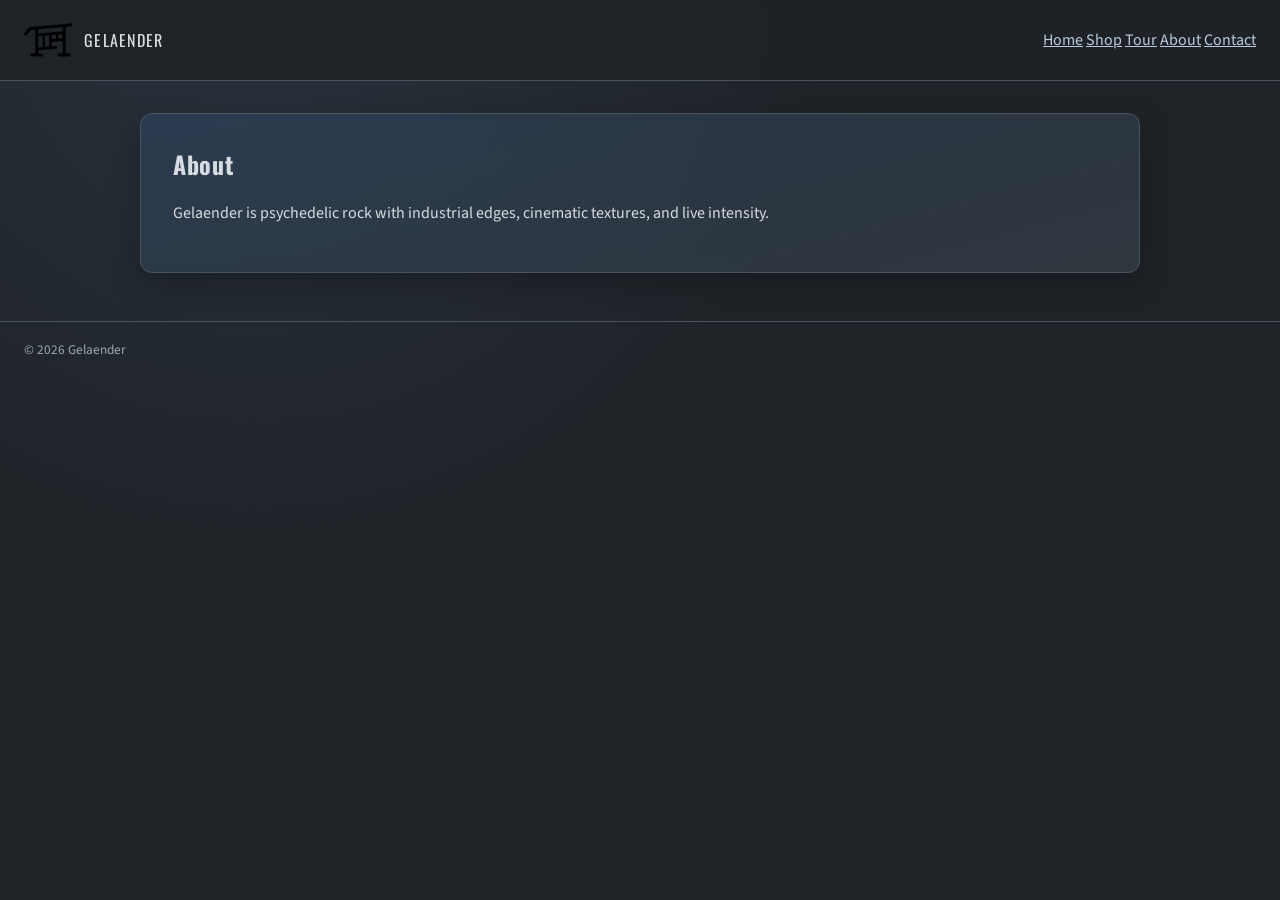
==== frontend/about.html @ 28b2a407 "v0.1 - frontend: logo, foto, header - backend: docker, alembic" ====
<!doctype html>
<html lang="en">
  <head>
    <meta charset="UTF-8" />
    <meta name="viewport" content="width=device-width, initial-scale=1.0" />
    <meta name="description" content="About Gelaender." />
    <title>Gelaender | About</title>
    <link rel="icon" href="assets/logo1.svg" type="image/svg+xml" />
    <link rel="stylesheet" href="css/variables.css" />
    <link rel="stylesheet" href="css/style.css" />
    <link rel="stylesheet" href="css/responsive.css" />
  </head>
  <body>
    <header class="site-header">
      <a class="brand" href="index.html"
        ><img
          src="assets/logo1.svg"
          alt="Gelaender logo"
          width="48"
          height="48"
        /><span>Gelaender</span></a
      >
      <nav aria-label="Primary navigation">
        <a href="index.html">Home</a>
        <a href="shop.html">Shop</a>
        <a href="tour.html">Tour</a>
        <a href="about.html" aria-current="page">About</a>
        <a href="contact.html">Contact</a>
      </nav>
    </header>
    <main>
      <section class="hero reveal compact">
        <h1>About</h1>
        <p>
          Gelaender is psychedelic rock with industrial edges, cinematic
          textures, and live intensity.
        </p>
      </section>
    </main>
    <footer class="site-footer"><small>&copy; 2026 Gelaender</small></footer>
    <script src="js/main.js" defer></script>
  </body>
</html>
---- frontend/css/variables.css ----
:root {
  --color-bg: #1f2328;
  --color-bg-soft: #2c3239;
  --color-surface: #313941;
  --color-text: #d7dce0;
  --color-muted: #9ca8b2;
  --color-accent: #355d8c;
  --color-accent-warm: #b3894f;
  --color-border: #4a545e;
  --shadow-soft: 0 10px 30px rgba(0, 0, 0, 0.25);

  --font-display: "Oswald", "Arial Narrow", sans-serif;
  --font-body: "Source Sans 3", "Segoe UI", sans-serif;

  --space-1: 0.25rem;
  --space-2: 0.5rem;
  --space-3: 0.75rem;
  --space-4: 1rem;
  --space-5: 1.5rem;
  --space-6: 2rem;
  --space-7: 3rem;

  --radius-sm: 6px;
  --radius-md: 12px;

  --motion-fast: 160ms;
  --motion-med: 280ms;
}
---- frontend/css/style.css ----
@import url("https://fonts.googleapis.com/css2?family=Oswald:wght@400;500;700&family=Source+Sans+3:wght@400;600&display=swap");

* {
  box-sizing: border-box;
}

html {
  scroll-behavior: smooth;
}

body {
  margin: 0;
  font-family: var(--font-body);
  background: radial-gradient(circle at 20% 0%, #28313b 0%, var(--color-bg) 42%), url("../assets/bg-pattern.svg");
  color: var(--color-text);
  min-height: 100vh;
}

a {
  color: #b9cce0;
}

.site-header {
  position: sticky;
  top: 0;
  z-index: 20;
  display: flex;
  justify-content: space-between;
  align-items: center;
  gap: var(--space-4);
  padding: var(--space-4) var(--space-5);
  background: rgba(31, 35, 40, 0.92);
  border-bottom: 1px solid var(--color-border);
  backdrop-filter: blur(8px);
}

.brand {
  display: inline-flex;
  align-items: center;
  gap: var(--space-3);
  color: var(--color-text);
  text-decoration: none;
  font-family: var(--font-display);
  letter-spacing: 0.08em;
  text-transform: uppercase;
}

.menu-toggle {
  display: none;
  border: 1px solid var(--color-border);
  border-radius: var(--radius-sm);
  background: transparent;
  color: var(--color-text);
  padding: 0.5rem 0.75rem;
  font: inherit;
}

.site-nav {
  display: flex;
  gap: var(--space-4);
  flex-wrap: wrap;
}

.site-nav a {
  text-decoration: none;
  color: var(--color-muted);
  font-weight: 600;
}

.site-nav a[aria-current="page"],
.site-nav a:hover {
  color: var(--color-text);
}

main {
  width: min(1000px, 92vw);
  margin: 0 auto;
  padding: var(--space-6) 0 var(--space-7);
}

.hero {
  background: linear-gradient(165deg, rgba(53, 93, 140, 0.3), rgba(49, 57, 65, 0.9));
  border: 1px solid var(--color-border);
  border-radius: var(--radius-md);
  box-shadow: var(--shadow-soft);
  padding: var(--space-7) var(--space-6);
}

.hero.compact {
  padding: var(--space-6);
}

.hero-home {
  position: relative;
  overflow: hidden;
  min-height: 30rem;
  display: flex;
  align-items: flex-end;
}

.hero-home::before {
  content: "";
  position: absolute;
  inset: 0;
  background:
    linear-gradient(180deg, rgba(18, 21, 25, 0.46) 0%, rgba(18, 21, 25, 0.74) 100%),
    url("../assets/images/hero1.jpg") center 28% / cover no-repeat;
}

.hero-home::after {
  content: "";
  position: absolute;
  inset: 0;
  background: url("../assets/font1.svg") center / min(80vw, 52rem) auto no-repeat;
  filter: invert(1);
  opacity: 0.10;
  pointer-events: none;
}

.hero-content {
  position: relative;
  z-index: 1;
  max-width: 44rem;
}

.kicker {
  color: var(--color-accent-warm);
  letter-spacing: 0.16em;
  text-transform: uppercase;
  font-size: 0.8rem;
}

h1,
h2 {
  font-family: var(--font-display);
  letter-spacing: 0.03em;
  margin-top: 0;
}

.panel {
  margin-top: var(--space-6);
  padding: var(--space-6);
  border: 1px solid var(--color-border);
  border-radius: var(--radius-md);
  background: rgba(49, 57, 65, 0.75);
}

.cta-row {
  margin-top: var(--space-5);
  display: flex;
  gap: var(--space-3);
}

.btn {
  display: inline-block;
  padding: var(--space-3) var(--space-4);
  border: 1px solid var(--color-border);
  border-radius: var(--radius-sm);
  text-decoration: none;
  color: var(--color-text);
}

.btn-primary {
  background: var(--color-accent);
  border-color: #4a79ad;
}

.grid {
  margin-top: var(--space-5);
  display: grid;
  grid-template-columns: repeat(auto-fit, minmax(220px, 1fr));
  gap: var(--space-4);
}

.card {
  background: rgba(49, 57, 65, 0.8);
  border: 1px solid var(--color-border);
  border-radius: var(--radius-md);
  padding: var(--space-4);
}

.social-list,
.tour-list {
  list-style: none;
  margin: 0;
  padding: 0;
  display: grid;
  gap: var(--space-3);
}

.social-inline {
  margin-top: var(--space-5);
  display: flex;
  flex-wrap: wrap;
  gap: var(--space-3);
}

.social-inline a {
  display: inline-flex;
  align-items: center;
  padding: 0.45rem 0.7rem;
  border: 1px solid var(--color-border);
  border-radius: 999px;
  background: rgba(21, 24, 29, 0.55);
  text-decoration: none;
}

.video-grid {
  display: grid;
  grid-template-columns: repeat(auto-fit, minmax(250px, 1fr));
  gap: var(--space-4);
}

.video-card {
  border: 1px solid var(--color-border);
  border-radius: var(--radius-md);
  padding: var(--space-4);
  background: rgba(44, 50, 57, 0.8);
}

.video-card h3 {
  margin-top: 0;
}

.video-frame {
  aspect-ratio: 16 / 9;
  border-radius: var(--radius-sm);
  overflow: hidden;
  background: #16191d;
}

.video-frame iframe {
  width: 100%;
  height: 100%;
  border: 0;
}

.site-footer {
  border-top: 1px solid var(--color-border);
  padding: var(--space-4) var(--space-5);
  color: var(--color-muted);
}

.reveal {
  opacity: 0;
  transform: translateY(12px);
  transition: opacity var(--motion-med) ease, transform var(--motion-med) ease;
}

.reveal.is-visible {
  opacity: 1;
  transform: translateY(0);
}
---- frontend/css/responsive.css ----
@media (max-width: 720px) {
  .site-header {
    position: sticky;
    padding: var(--space-3) var(--space-4);
    flex-wrap: wrap;
  }

  .menu-toggle {
    display: inline-flex;
    margin-left: auto;
  }

  .site-nav {
    width: 100%;
    display: none;
    flex-direction: column;
    gap: var(--space-2);
    padding-top: var(--space-3);
    border-top: 1px solid var(--color-border);
  }

  .site-nav.is-open {
    display: flex;
  }

  .site-nav a {
    padding: var(--space-2) 0;
  }

  .hero {
    padding: var(--space-5);
  }

  .hero-home {
    min-height: 25rem;
  }

  .hero-home::after {
    background-size: min(90vw, 52rem) auto;
  }

  .cta-row {
    flex-direction: column;
    align-items: flex-start;
  }

  .social-inline {
    gap: var(--space-2);
  }

  main {
    width: min(1100px, 94vw);
  }
}
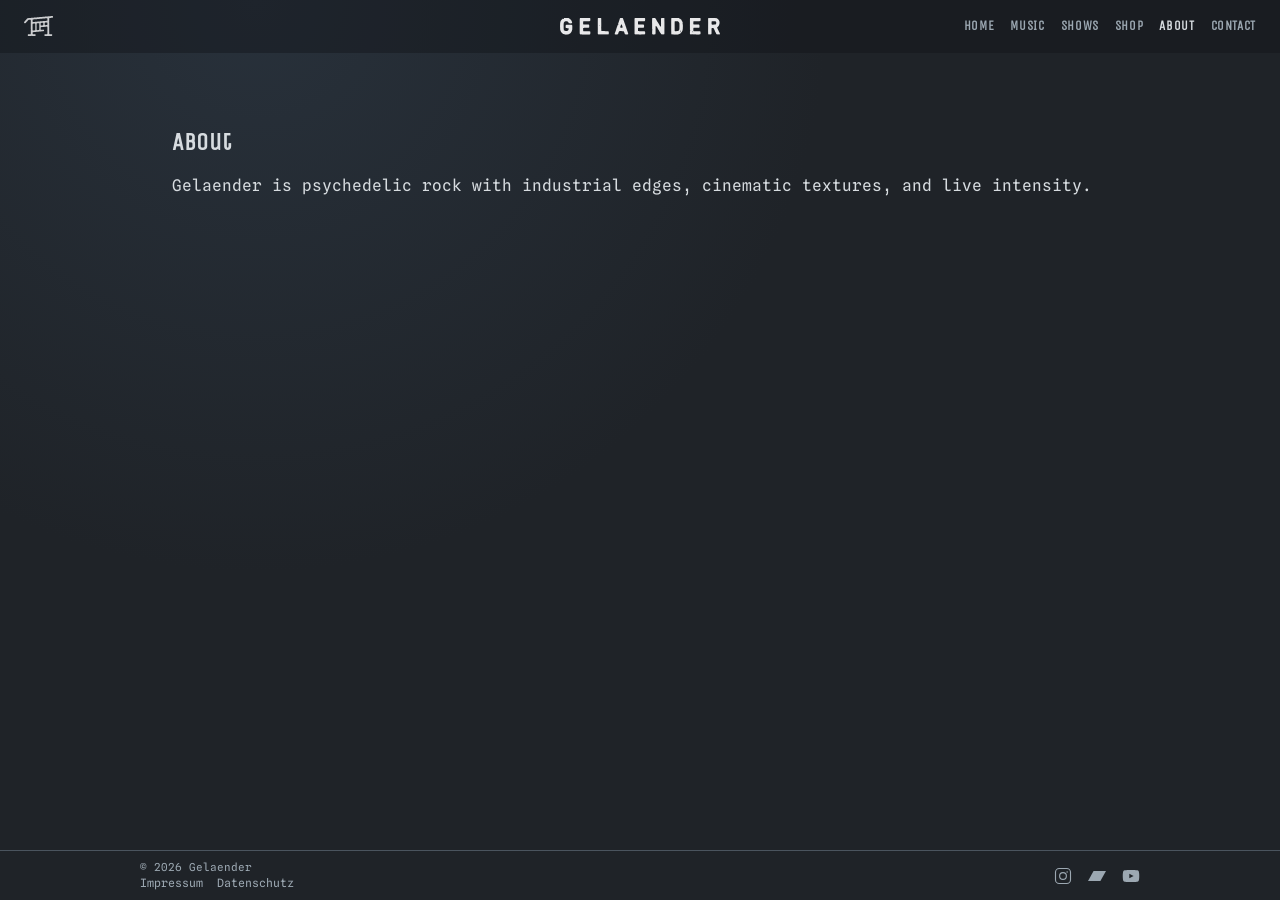
==== commit 428a9d58: "v0.2 -no shop version" ====
--- a/frontend/about.html
+++ b/frontend/about.html
@@ -14,16 +14,29 @@
     <header class="site-header">
       <a class="brand" href="index.html"
         ><img
-          src="assets/logo1.svg"
+          src="assets/logo1white.svg"
           alt="Gelaender logo"
           width="48"
           height="48"
         /><span>Gelaender</span></a
       >
-      <nav aria-label="Primary navigation">
+      <a class="header-wordmark" href="index.html" aria-label="Gelaender home">
+        <img src="assets/font1white.svg" alt="" width="320" height="34" />
+      </a>
+      <button
+        class="menu-toggle"
+        type="button"
+        aria-label="Toggle navigation menu"
+        aria-expanded="false"
+        aria-controls="primary-nav"
+      >
+        Menu
+      </button>
+      <nav id="primary-nav" class="site-nav" aria-label="Primary navigation">
         <a href="index.html">Home</a>
+        <a href="music.html">Music</a>
+        <a href="tour.html">Shows</a>
         <a href="shop.html">Shop</a>
-        <a href="tour.html">Tour</a>
         <a href="about.html" aria-current="page">About</a>
         <a href="contact.html">Contact</a>
       </nav>
@@ -37,7 +50,79 @@
         </p>
       </section>
     </main>
-    <footer class="site-footer"><small>&copy; 2026 Gelaender</small></footer>
+    <footer class="site-footer">
+      <div class="site-footer-inner">
+        <div class="site-footer-meta">
+          <small>&copy; 2026 Gelaender</small>
+          <nav class="legal-links" aria-label="Legal links">
+            <a href="impressum.html">Impressum</a>
+            <a href="datenschutz.html">Datenschutz</a>
+          </nav>
+        </div>
+        <nav class="social-icons" aria-label="Footer social links">
+          <a
+            href="https://www.instagram.com/gelaenderband/"
+            target="_blank"
+            rel="noopener noreferrer"
+            class="hero-social-icon"
+            aria-label="Instagram"
+            ><svg
+              xmlns="http://www.w3.org/2000/svg"
+              viewBox="0 0 24 24"
+              fill="none"
+              stroke="currentColor"
+              stroke-width="1.5"
+              stroke-linecap="round"
+              stroke-linejoin="round"
+              aria-hidden="true"
+            >
+              <rect x="2" y="2" width="20" height="20" rx="5" />
+              <circle cx="12" cy="12" r="4.5" />
+              <circle
+                cx="17.5"
+                cy="6.5"
+                r="1"
+                fill="currentColor"
+                stroke="none"
+              /></svg
+          ></a>
+          <a
+            href="https://gelaender.bandcamp.com/track/autofahrn-demo"
+            target="_blank"
+            rel="noopener noreferrer"
+            class="hero-social-icon"
+            aria-label="Bandcamp"
+            ><svg
+              xmlns="http://www.w3.org/2000/svg"
+              viewBox="0 0 24 24"
+              fill="currentColor"
+              aria-hidden="true"
+            >
+              <path d="M0 18.75l7.437-13.5H24l-7.438 13.5z" /></svg
+          ></a>
+          <a
+            href="https://www.youtube.com/channel/UCO7sa2VG6yOzbPGzlruR59A"
+            target="_blank"
+            rel="noopener noreferrer"
+            class="hero-social-icon"
+            aria-label="YouTube"
+            ><svg
+              xmlns="http://www.w3.org/2000/svg"
+              viewBox="0 0 24 24"
+              fill="currentColor"
+              aria-hidden="true"
+            >
+              <path
+                d="M22.54 6.42a2.78 2.78 0 0 0-1.95-1.95C18.88 4 12 4 12 4s-6.88 0-8.59.47a2.78 2.78 0 0 0-1.95 1.95A29 29 0 0 0 1 12a29 29 0 0 0 .46 5.58 2.78 2.78 0 0 0 1.95 1.95C5.12 20 12 20 12 20s6.88 0 8.59-.47a2.78 2.78 0 0 0 1.95-1.95A29 29 0 0 0 23 12a29 29 0 0 0-.46-5.58z"
+              />
+              <polygon
+                style="fill: #1f2328"
+                points="9.75 15.02 15.5 12 9.75 8.98 9.75 15.02"
+              /></svg
+          ></a>
+        </nav>
+      </div>
+    </footer>
     <script src="js/main.js" defer></script>
   </body>
 </html>
--- a/frontend/css/variables.css
+++ b/frontend/css/variables.css
@@ -9,8 +9,10 @@
   --color-border: #4a545e;
   --shadow-soft: 0 10px 30px rgba(0, 0, 0, 0.25);
 
-  --font-display: "Oswald", "Arial Narrow", sans-serif;
-  --font-body: "Source Sans 3", "Segoe UI", sans-serif;
+  --font-display: "Unica One", "Arial Narrow", sans-serif;
+  --font-body: "Spline Sans Mono", "Source Sans 3", "Segoe UI", sans-serif;
+  --font-mono: "Space Mono", "Courier New", monospace;
+  --font-typewriter: "Special Elite", "Courier New", monospace;
 
   --space-1: 0.25rem;
   --space-2: 0.5rem;
@@ -25,4 +27,5 @@
 
   --motion-fast: 160ms;
   --motion-med: 280ms;
+  --header-h: 4rem;
 }
--- a/frontend/css/style.css
+++ b/frontend/css/style.css
@@ -1,4 +1,4 @@
-@import url("https://fonts.googleapis.com/css2?family=Oswald:wght@400;500;700&family=Source+Sans+3:wght@400;600&display=swap");
+@import url("https://fonts.googleapis.com/css2?family=Special+Elite&family=Spline+Sans+Mono:wght@400;600&family=Unica+One&family=Space+Mono:wght@400;700&family=Source+Sans+3:wght@400;600&display=swap");
 
 * {
   box-sizing: border-box;
@@ -10,10 +10,14 @@
 
 body {
   margin: 0;
+  padding-top: 0;
+  display: flex;
+  flex-direction: column;
   font-family: var(--font-body);
   background: radial-gradient(circle at 20% 0%, #28313b 0%, var(--color-bg) 42%), url("../assets/bg-pattern.svg");
   color: var(--color-text);
   min-height: 100vh;
+  min-height: 100dvh;
 }
 
 a {
@@ -21,16 +25,28 @@
 }
 
 .site-header {
-  position: sticky;
+  position: fixed;
   top: 0;
+  left: 0;
+  right: 0;
   z-index: 20;
   display: flex;
   justify-content: space-between;
   align-items: center;
   gap: var(--space-4);
   padding: var(--space-4) var(--space-5);
-  background: rgba(31, 35, 40, 0.92);
-  border-bottom: 1px solid var(--color-border);
+  background: rgba(18, 21, 25, 0.42);
+  border-bottom: 1px solid transparent;
+  transition: background 0.3s ease, border-color 0.3s ease;
+}
+
+body[data-page="home"] .site-header {
+  position: fixed;
+}
+
+.site-header.scrolled {
+  background: rgba(18, 21, 25, 0.88);
+  border-bottom-color: var(--color-border);
   backdrop-filter: blur(8px);
 }
 
@@ -43,6 +59,33 @@
   font-family: var(--font-display);
   letter-spacing: 0.08em;
   text-transform: uppercase;
+}
+
+.brand img {
+  width: 29px;
+  height: auto;
+  opacity: 0.78;
+}
+
+.brand span {
+  display: none;
+}
+
+.header-wordmark {
+  position: absolute;
+  left: 50%;
+  top: 50%;
+  transform: translate(-50%, -50%);
+  display: inline-flex;
+  align-items: center;
+  justify-content: center;
+  opacity: 0.9;
+}
+
+.header-wordmark img {
+  width: min(18vw, 10rem);
+  height: auto;
+  display: block;
 }
 
 .menu-toggle {
@@ -52,38 +95,55 @@
   background: transparent;
   color: var(--color-text);
   padding: 0.5rem 0.75rem;
-  font: inherit;
+  font-family: var(--font-display);
+  letter-spacing: 0.06em;
+  text-transform: uppercase;
+  font-size: 0.9rem;
 }
 
 .site-nav {
   display: flex;
-  gap: var(--space-4);
+  gap: clamp(0.7rem, 1.4vw, var(--space-4));
   flex-wrap: wrap;
 }
 
 .site-nav a {
   text-decoration: none;
   color: var(--color-muted);
+  font-family: var(--font-display);
+  letter-spacing: 0.05em;
+  text-transform: uppercase;
   font-weight: 600;
+  font-size: clamp(0.72rem, 0.62rem + 0.22vw, 0.86rem);
 }
 
 .site-nav a[aria-current="page"],
 .site-nav a:hover {
   color: var(--color-text);
+}
+
+.site-nav a:focus-visible,
+.hero-social-icon:focus-visible,
+.date-ticket:focus-visible,
+.menu-toggle:focus-visible {
+  outline: 2px solid rgba(185, 204, 224, 0.8);
+  outline-offset: 3px;
+  border-radius: 2px;
 }
 
 main {
   width: min(1000px, 92vw);
   margin: 0 auto;
-  padding: var(--space-6) 0 var(--space-7);
+  padding: calc(var(--header-h) + var(--space-6)) 0 var(--space-7);
+  flex: 1 0 auto;
 }
 
 .hero {
-  background: linear-gradient(165deg, rgba(53, 93, 140, 0.3), rgba(49, 57, 65, 0.9));
-  border: 1px solid var(--color-border);
-  border-radius: var(--radius-md);
-  box-shadow: var(--shadow-soft);
-  padding: var(--space-7) var(--space-6);
+  background: transparent;
+  border: 0;
+  border-radius: 0;
+  box-shadow: none;
+  padding: var(--space-6) 0;
 }
 
 .hero.compact {
@@ -93,9 +153,17 @@
 .hero-home {
   position: relative;
   overflow: hidden;
-  min-height: 30rem;
-  display: flex;
-  align-items: flex-end;
+  min-height: 100vh;
+  min-height: 100dvh;
+  display: flex;
+  flex-direction: column;
+  justify-content: space-between;
+  align-items: center;
+  border: none;
+  border-radius: 0;
+  box-shadow: none;
+  padding: 0;
+  background: none;
 }
 
 .hero-home::before {
@@ -103,18 +171,14 @@
   position: absolute;
   inset: 0;
   background:
-    linear-gradient(180deg, rgba(18, 21, 25, 0.46) 0%, rgba(18, 21, 25, 0.74) 100%),
+    linear-gradient(180deg,
+      rgba(18, 21, 25, 0.62) 0%,
+      rgba(18, 21, 25, 0.44) 18%,
+      rgba(18, 21, 25, 0.28) 42%,
+      rgba(18, 21, 25, 0.44) 68%,
+      rgba(18, 21, 25, 0.86) 100%
+    ),
     url("../assets/images/hero1.jpg") center 28% / cover no-repeat;
-}
-
-.hero-home::after {
-  content: "";
-  position: absolute;
-  inset: 0;
-  background: url("../assets/font1.svg") center / min(80vw, 52rem) auto no-repeat;
-  filter: invert(1);
-  opacity: 0.10;
-  pointer-events: none;
 }
 
 .hero-content {
@@ -123,17 +187,97 @@
   max-width: 44rem;
 }
 
+
+.hero-stripe-content {
+  position: relative;
+  z-index: 1;
+  text-align: center;
+  padding-top: calc(var(--header-h) + 0.5rem);
+}
+
+.music-page main,
+body[data-page="dates"] main {
+  width: 100%;
+  margin: 0;
+  padding: 0;
+}
+
+body[data-page="home"] main {
+  padding-top: var(--space-6);
+}
+
+.page-hero-content {
+  justify-content: flex-start;
+}
+
+.page-overlay-content {
+  position: relative;
+  z-index: 1;
+  width: min(820px, 92vw);
+  margin-top: clamp(14vh, 20vh, 24vh);
+}
+
+.music-page .page-overlay-content {
+  width: min(700px, 90vw);
+  margin-top: clamp(10vh, 14vh, 17vh);
+}
+
+body[data-page="dates"] .page-overlay-content {
+  width: min(860px, 92vw);
+  margin-top: clamp(12vh, 16vh, 20vh);
+}
+
+.hero-bottom {
+  position: relative;
+  z-index: 1;
+  display: flex;
+  flex-direction: column;
+  align-items: center;
+  gap: var(--space-3);
+  padding-bottom: var(--space-6);
+}
+
+.hero-socials {
+  display: flex;
+  gap: var(--space-5);
+  align-items: center;
+}
+
+.social-icons {
+  display: flex;
+  gap: var(--space-4);
+  align-items: center;
+}
+
+.hero-social-icon {
+  color: rgba(255, 255, 255, 0.7);
+  line-height: 0;
+  transition: color var(--motion-fast) ease, transform var(--motion-fast) ease;
+}
+
+.hero-social-icon:hover {
+  color: #ffffff;
+  transform: scale(1.15);
+}
+
+.hero-social-icon svg {
+  width: 22px;
+  height: 22px;
+}
+
 .kicker {
-  color: var(--color-accent-warm);
-  letter-spacing: 0.16em;
+  font-family: var(--font-display);
+  color: rgba(255, 255, 255, 0.62);
+  letter-spacing: 0.08em;
   text-transform: uppercase;
-  font-size: 0.8rem;
+  font-size: clamp(0.72rem, 1.45vw, 0.95rem);
+  margin: 0;
 }
 
 h1,
 h2 {
   font-family: var(--font-display);
-  letter-spacing: 0.03em;
+  letter-spacing: 0.01em;
   margin-top: 0;
 }
 
@@ -145,12 +289,6 @@
   background: rgba(49, 57, 65, 0.75);
 }
 
-.cta-row {
-  margin-top: var(--space-5);
-  display: flex;
-  gap: var(--space-3);
-}
-
 .btn {
   display: inline-block;
   padding: var(--space-3) var(--space-4);
@@ -235,10 +373,303 @@
   border: 0;
 }
 
+.home-strip {
+  padding: var(--space-6) 0;
+  display: flex;
+  align-items: center;
+  gap: var(--space-6);
+  flex-wrap: wrap;
+  border-top: 1px solid var(--color-border);
+}
+
+.home-strip-text {
+  margin: 0;
+  color: var(--color-muted);
+  font-family: var(--font-typewriter);
+}
+
+.news-feed {
+  margin-top: var(--space-6);
+  display: grid;
+  gap: var(--space-4);
+}
+
+.news-item {
+  position: relative;
+  overflow: hidden;
+  padding: var(--space-5);
+  border: 1px solid #5d6065;
+  background: linear-gradient(165deg, rgba(44, 46, 49, 0.92), rgba(32, 34, 37, 0.92));
+}
+
+.news-item::before {
+  content: "";
+  position: absolute;
+  inset: 0;
+  opacity: 0.2;
+  pointer-events: none;
+  background-image: radial-gradient(rgba(255, 255, 255, 0.22) 0.45px, transparent 0.45px);
+  background-size: 3px 3px;
+}
+
+.news-item > * {
+  position: relative;
+  z-index: 1;
+}
+
+.news-item-title {
+  margin: 0 0 var(--space-3);
+  font-family: var(--font-typewriter);
+  font-size: 1rem;
+  letter-spacing: 0.04em;
+  text-transform: uppercase;
+}
+
+.news-item p {
+  margin: 0;
+}
+
+.release-item {
+  display: grid;
+  grid-template-columns: 1fr minmax(140px, 220px);
+  column-gap: var(--space-4);
+  row-gap: var(--space-2);
+  align-items: start;
+}
+
+.release-copy {
+  grid-column: 1;
+}
+
+.news-cover {
+  margin: 0;
+}
+
+.news-cover img {
+  display: block;
+  width: min(100%, 220px);
+  height: auto;
+  border: 1px solid #5a5e64;
+}
+
+.release-item .news-cover {
+  grid-column: 2;
+  grid-row: 1 / span 2;
+  justify-self: end;
+  align-self: start;
+}
+
+.news-item a {
+  color: #dbe8f6;
+}
+
+.dates-plain {
+  margin: var(--space-4) 0 0;
+  padding: 0;
+  list-style: none;
+  display: grid;
+  gap: var(--space-3);
+}
+
+.dates-plain li {
+  display: grid;
+  grid-template-columns: 1fr auto;
+  gap: var(--space-2);
+  align-items: start;
+  font-family: var(--font-typewriter);
+  letter-spacing: 0.03em;
+  color: #dde2e6;
+  font-size: clamp(1.02rem, 0.95rem + 0.32vw, 1.2rem);
+  line-height: 1.5;
+}
+
+.date-ticket {
+  color: #dbe8f6;
+  text-decoration: underline;
+  white-space: nowrap;
+}
+
+.date-ticket.is-disabled {
+  color: #7f8790;
+  text-decoration: none;
+  pointer-events: none;
+  opacity: 0.66;
+  cursor: default;
+}
+
+.music-page .video-grid {
+  grid-template-columns: 1fr;
+  gap: var(--space-4);
+  max-width: 680px;
+  margin: 0 auto;
+}
+
+.music-page .video-card {
+  border: 0;
+  border-radius: 0;
+  padding: 0;
+  background: transparent;
+  max-width: 680px;
+  width: 100%;
+  margin: 0 auto;
+}
+
+.music-page .video-frame {
+  border-radius: var(--radius-sm);
+}
+
+.plain-copy {
+  margin-top: var(--space-4);
+  font-family: var(--font-typewriter);
+}
+
+.contact-form {
+  display: grid;
+  gap: var(--space-4);
+  max-width: 36rem;
+  margin-top: var(--space-5);
+}
+
+.form-row {
+  display: grid;
+  gap: var(--space-4);
+  grid-template-columns: repeat(2, minmax(0, 1fr));
+}
+
+.form-field {
+  display: grid;
+  gap: 0.45rem;
+}
+
+.form-field label {
+  font-family: var(--font-display);
+  font-size: 0.82rem;
+  letter-spacing: 0.06em;
+  text-transform: uppercase;
+  color: var(--color-muted);
+}
+
+.form-field input,
+.form-field textarea {
+  width: 100%;
+  border: 1px solid var(--color-border);
+  background: rgba(18, 21, 25, 0.72);
+  color: var(--color-text);
+  padding: 0.8rem 0.95rem;
+  font: inherit;
+}
+
+.form-field textarea {
+  min-height: 11rem;
+  resize: vertical;
+}
+
+.form-field input:focus,
+.form-field textarea:focus {
+  outline: 1px solid rgba(185, 204, 224, 0.6);
+  outline-offset: 0;
+}
+
+.contact-note {
+  margin: 0;
+  color: var(--color-muted);
+  line-height: 1.7;
+}
+
+.legal-copy {
+  display: grid;
+  gap: var(--space-4);
+  max-width: 46rem;
+}
+
+.legal-copy p,
+.legal-copy ul {
+  margin: 0;
+  line-height: 1.7;
+}
+
+.legal-copy strong {
+  color: var(--color-text);
+}
+
+.legal-copy ul {
+  padding-left: 1.2rem;
+}
+
+.shop-note {
+  margin-top: var(--space-4);
+  font-family: var(--font-typewriter);
+  line-height: 1.6;
+}
+
+.social-strip {
+  display: flex;
+  gap: var(--space-5);
+  flex-wrap: wrap;
+}
+
+.social-strip a {
+  color: var(--color-muted);
+  text-decoration: none;
+  font-size: 0.875rem;
+  letter-spacing: 0.06em;
+  transition: color var(--motion-fast) ease;
+}
+
+.social-strip a:hover {
+  color: var(--color-text);
+}
+
 .site-footer {
   border-top: 1px solid var(--color-border);
-  padding: var(--space-4) var(--space-5);
-  color: var(--color-muted);
+  padding: 0.55rem 1rem;
+  font-size: 0.82rem;
+  color: var(--color-muted);
+}
+
+.site-footer-inner {
+  width: min(1000px, 92vw);
+  margin: 0 auto;
+  display: flex;
+  align-items: center;
+  justify-content: space-between;
+  gap: var(--space-3);
+}
+
+.site-footer-meta {
+  display: flex;
+  flex-direction: column;
+  gap: 0.2rem;
+}
+
+.legal-links {
+  display: flex;
+  flex-wrap: wrap;
+  gap: 0.35rem 0.85rem;
+}
+
+.legal-links a {
+  color: var(--color-muted);
+  text-decoration: none;
+  font-size: 0.72rem;
+  line-height: 1.2;
+}
+
+.legal-links a:hover {
+  color: var(--color-text);
+}
+
+.site-footer .hero-social-icon {
+  color: var(--color-muted);
+}
+
+.site-footer .hero-social-icon:hover {
+  color: var(--color-text);
+}
+
+.site-footer .hero-social-icon svg {
+  width: 18px;
+  height: 18px;
 }
 
 .reveal {
--- a/frontend/css/responsive.css
+++ b/frontend/css/responsive.css
@@ -1,8 +1,18 @@
-@media (max-width: 720px) {
+@media (max-width: 915px) {
   .site-header {
-    position: sticky;
     padding: var(--space-3) var(--space-4);
     flex-wrap: wrap;
+    align-items: flex-start;
+  }
+
+  .header-wordmark {
+    left: 50%;
+    top: 1.2rem;
+    transform: translateX(-50%);
+  }
+
+  .header-wordmark img {
+    width: min(30vw, 9rem);
   }
 
   .menu-toggle {
@@ -21,34 +31,61 @@
 
   .site-nav.is-open {
     display: flex;
+    background: rgba(18, 21, 25, 0.62);
+    padding: var(--space-3) var(--space-4);
+    margin: 0 calc(-1 * var(--space-4));
   }
 
   .site-nav a {
     padding: var(--space-2) 0;
   }
 
+  .form-row {
+    grid-template-columns: 1fr;
+  }
+
   .hero {
     padding: var(--space-5);
   }
 
-  .hero-home {
-    min-height: 25rem;
+  .hero-stripe-content {
+    padding-top: calc(var(--header-h) + 0.35rem);
   }
 
-  .hero-home::after {
-    background-size: min(90vw, 52rem) auto;
+  .page-hero-content {
+    min-height: 100vh;
+    min-height: 100dvh;
   }
 
-  .cta-row {
+  .page-overlay-content {
+    width: min(92vw, 40rem);
+    margin-top: clamp(12vh, 17vh, 20vh);
+  }
+
+  .music-page .page-overlay-content {
+    margin-top: clamp(9vh, 12vh, 15vh);
+  }
+
+  .home-strip {
     flex-direction: column;
     align-items: flex-start;
+    gap: var(--space-3);
   }
 
   .social-inline {
     gap: var(--space-2);
   }
 
-  main {
-    width: min(1100px, 94vw);
+  .hero-socials {
+    gap: var(--space-4);
+  }
+
+  .site-footer-inner {
+    flex-direction: column;
+    align-items: flex-start;
+  }
+
+  .legal-links {
+    gap: 0.3rem 0.7rem;
   }
 }
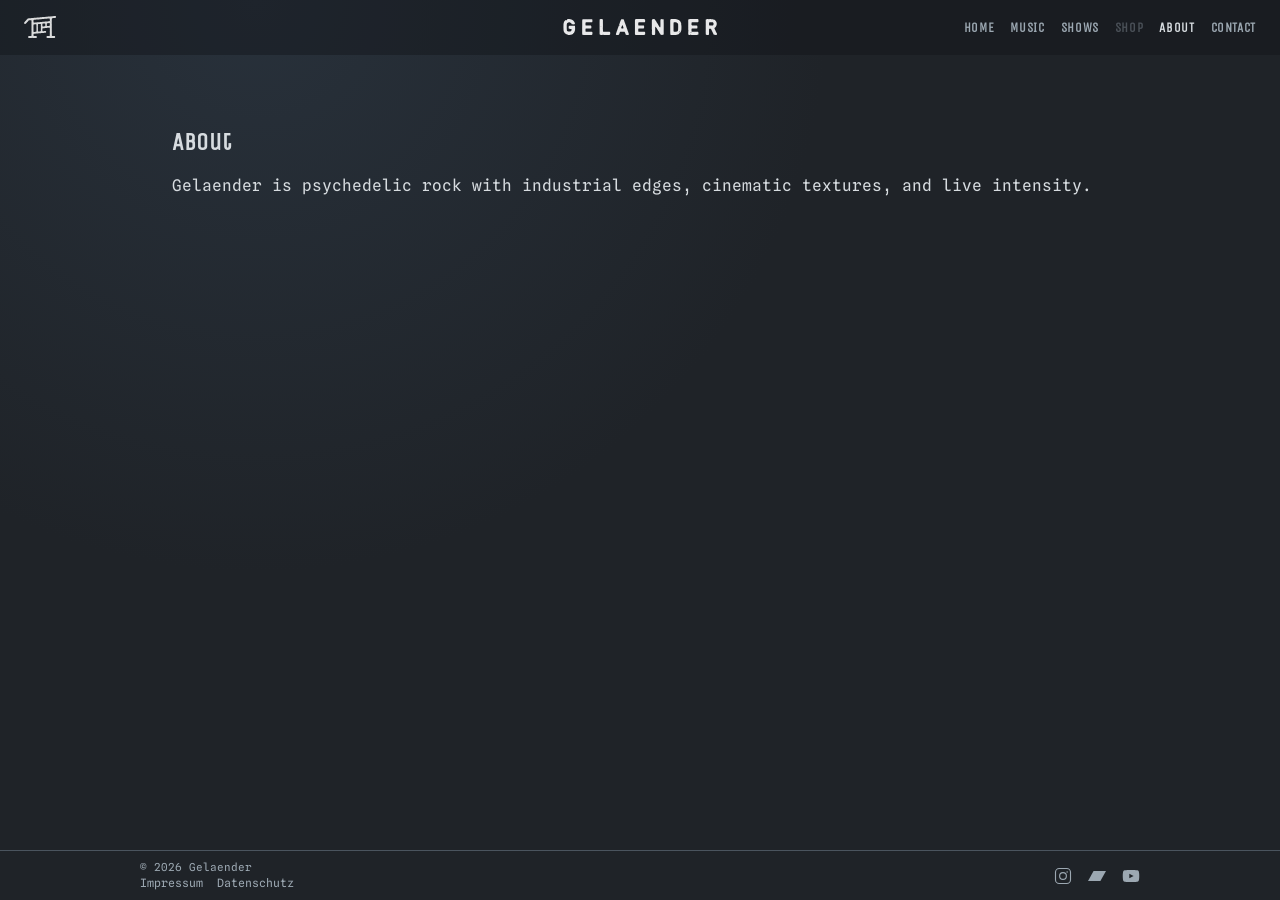
==== commit a377fbc9: "v0.92" ====
--- a/frontend/about.html
+++ b/frontend/about.html
@@ -116,7 +116,7 @@
                 d="M22.54 6.42a2.78 2.78 0 0 0-1.95-1.95C18.88 4 12 4 12 4s-6.88 0-8.59.47a2.78 2.78 0 0 0-1.95 1.95A29 29 0 0 0 1 12a29 29 0 0 0 .46 5.58 2.78 2.78 0 0 0 1.95 1.95C5.12 20 12 20 12 20s6.88 0 8.59-.47a2.78 2.78 0 0 0 1.95-1.95A29 29 0 0 0 23 12a29 29 0 0 0-.46-5.58z"
               />
               <polygon
-                style="fill: #1f2328"
+                class="yt-play-fill"
                 points="9.75 15.02 15.5 12 9.75 8.98 9.75 15.02"
               /></svg
           ></a>
--- a/frontend/css/style.css
+++ b/frontend/css/style.css
@@ -62,9 +62,9 @@
 }
 
 .brand img {
-  width: 29px;
+  width: 32px;
   height: auto;
-  opacity: 0.78;
+  opacity: 0.84;
 }
 
 .brand span {
@@ -83,9 +83,13 @@
 }
 
 .header-wordmark img {
-  width: min(18vw, 10rem);
+  width: min(17vw, 9.6rem);
   height: auto;
   display: block;
+}
+
+body[data-page="home"] .header-wordmark img {
+  width: min(21vw, 11rem);
 }
 
 .menu-toggle {
@@ -120,6 +124,18 @@
 .site-nav a[aria-current="page"],
 .site-nav a:hover {
   color: var(--color-text);
+}
+
+.site-nav a[href="shop.html"] {
+  color: #6f7780;
+  opacity: 0.58;
+  pointer-events: none;
+  cursor: default;
+}
+
+.site-nav a[href="shop.html"]:hover,
+.site-nav a[href="shop.html"][aria-current="page"] {
+  color: #7b838b;
 }
 
 .site-nav a:focus-visible,
@@ -218,7 +234,7 @@
 }
 
 .music-page .page-overlay-content {
-  width: min(700px, 90vw);
+  width: min(760px, 92vw);
   margin-top: clamp(10vh, 14vh, 17vh);
 }
 
@@ -235,6 +251,39 @@
   align-items: center;
   gap: var(--space-3);
   padding-bottom: var(--space-6);
+}
+
+.hero-info-box {
+  width: min(36rem, 90vw);
+  margin: 0;
+  padding: 0.8rem 1rem;
+  border: 1px solid rgba(162, 177, 193, 0.45);
+  background: linear-gradient(165deg, rgba(31, 36, 41, 0.86), rgba(24, 28, 32, 0.88));
+  display: grid;
+  gap: 0.35rem;
+  justify-items: center;
+  text-align: center;
+}
+
+.hero-info-label {
+  margin: 0;
+  font-family: var(--font-display);
+  font-size: 0.74rem;
+  letter-spacing: 0.08em;
+  text-transform: uppercase;
+  color: var(--color-muted);
+}
+
+.hero-info-copy {
+  margin: 0;
+  font-family: var(--font-typewriter);
+  font-size: clamp(0.88rem, 0.81rem + 0.25vw, 1rem);
+  line-height: 1.45;
+  color: #e1e6ea;
+}
+
+.hero-info-copy a {
+  color: #dbe8f6;
 }
 
 .hero-socials {
@@ -389,7 +438,7 @@
 }
 
 .news-feed {
-  margin-top: var(--space-6);
+  margin-top: var(--space-5);
   display: grid;
   gap: var(--space-4);
 }
@@ -418,11 +467,12 @@
 }
 
 .news-item-title {
-  margin: 0 0 var(--space-3);
+  margin: 0 0 0.35rem;
   font-family: var(--font-typewriter);
-  font-size: 1rem;
+  font-size: 0.92rem;
   letter-spacing: 0.04em;
   text-transform: uppercase;
+  color: var(--color-muted);
 }
 
 .news-item p {
@@ -437,8 +487,20 @@
   align-items: start;
 }
 
+.news-item.release-item {
+  border: 1px solid rgba(162, 177, 193, 0.45);
+  background: linear-gradient(165deg, rgba(31, 36, 41, 0.86), rgba(24, 28, 32, 0.88));
+}
+
 .release-copy {
   grid-column: 1;
+  align-self: end;
+}
+
+.release-copy p {
+  font-family: var(--font-typewriter);
+  font-size: clamp(0.95rem, 0.9rem + 0.2vw, 1.05rem);
+  line-height: 1.6;
 }
 
 .news-cover {
@@ -474,19 +536,25 @@
 .dates-plain li {
   display: grid;
   grid-template-columns: 1fr auto;
-  gap: var(--space-2);
-  align-items: start;
+  gap: var(--space-3);
+  align-items: center;
+  padding: 0.68rem 0.85rem;
+  border: 1px solid rgba(142, 155, 167, 0.35);
+  background: rgba(31, 36, 41, 0.62);
   font-family: var(--font-typewriter);
   letter-spacing: 0.03em;
   color: #dde2e6;
   font-size: clamp(1.02rem, 0.95rem + 0.32vw, 1.2rem);
-  line-height: 1.5;
+  line-height: 1.45;
 }
 
 .date-ticket {
   color: #dbe8f6;
   text-decoration: underline;
   white-space: nowrap;
+  font-size: 0.86rem;
+  letter-spacing: 0.05em;
+  text-transform: uppercase;
 }
 
 .date-ticket.is-disabled {
@@ -497,25 +565,74 @@
   cursor: default;
 }
 
+.yt-play-fill {
+  fill: #1f2328;
+}
+
+.calendar-embed-wrap {
+  margin-top: var(--space-4);
+  border: 1px solid rgba(142, 155, 167, 0.35);
+  background: rgba(24, 28, 32, 0.72);
+  min-height: 480px;
+}
+
+.calendar-embed {
+  display: block;
+  width: 100%;
+  min-height: 480px;
+  border: 0;
+}
+
+.calendar-links {
+  display: flex;
+  justify-content: flex-end;
+}
+
 .music-page .video-grid {
   grid-template-columns: 1fr;
-  gap: var(--space-4);
-  max-width: 680px;
+  gap: var(--space-5);
+  max-width: 720px;
   margin: 0 auto;
 }
 
 .music-page .video-card {
-  border: 0;
-  border-radius: 0;
-  padding: 0;
-  background: transparent;
-  max-width: 680px;
+  border: 1px solid rgba(142, 155, 167, 0.4);
+  border-radius: var(--radius-sm);
+  padding: 0.6rem;
+  background: rgba(24, 28, 32, 0.52);
+  max-width: 720px;
   width: 100%;
   margin: 0 auto;
 }
 
 .music-page .video-frame {
   border-radius: var(--radius-sm);
+}
+
+.music-page .page-overlay-content {
+  display: grid;
+  gap: var(--space-5);
+}
+
+.music-intro,
+.music-note {
+  margin: 0;
+  max-width: 46ch;
+  font-family: var(--font-typewriter);
+  line-height: 1.65;
+  color: #d8dde1;
+}
+
+.music-intro {
+  justify-self: center;
+  text-align: center;
+}
+
+.music-note {
+  justify-self: center;
+  text-align: center;
+  color: var(--color-muted);
+  font-size: 0.92rem;
 }
 
 .plain-copy {
@@ -527,7 +644,23 @@
   display: grid;
   gap: var(--space-4);
   max-width: 36rem;
-  margin-top: var(--space-5);
+  margin: var(--space-5) auto 0;
+  width: 100%;
+}
+
+.contact-page .hero.compact {
+  max-width: 44rem;
+  margin: 0 auto;
+  padding: clamp(1.3rem, 2.8vw, 2rem);
+}
+
+.contact-page .hero h1,
+.contact-page .contact-note {
+  text-align: center;
+}
+
+.contact-note-small {
+  font-size: 0.8rem;
 }
 
 .form-row {
@@ -576,6 +709,18 @@
   line-height: 1.7;
 }
 
+.contact-form .btn {
+  background: #dbe8f6;
+  color: #1a1d22;
+  border-color: #dbe8f6;
+  font-weight: 700;
+}
+
+.contact-form .btn:hover {
+  background: #c7d9eb;
+  border-color: #c7d9eb;
+}
+
 .legal-copy {
   display: grid;
   gap: var(--space-4);
--- a/frontend/css/responsive.css
+++ b/frontend/css/responsive.css
@@ -13,6 +13,10 @@
 
   .header-wordmark img {
     width: min(30vw, 9rem);
+  }
+
+  body[data-page="home"] .header-wordmark img {
+    width: min(34vw, 10rem);
   }
 
   .menu-toggle {
@@ -38,6 +42,11 @@
 
   .site-nav a {
     padding: var(--space-2) 0;
+  }
+
+  .site-nav a[href="shop.html"] {
+    color: #6f7780;
+    opacity: 0.58;
   }
 
   .form-row {
@@ -66,6 +75,11 @@
     margin-top: clamp(9vh, 12vh, 15vh);
   }
 
+  .music-page .video-grid,
+  .music-page .video-card {
+    max-width: 100%;
+  }
+
   .home-strip {
     flex-direction: column;
     align-items: flex-start;
@@ -80,6 +94,46 @@
     gap: var(--space-4);
   }
 
+  .hero-info-box {
+    width: min(92vw, 28rem);
+    padding: 0.7rem 0.8rem;
+  }
+
+  .hero-info-copy {
+    font-size: 0.9rem;
+  }
+
+  .music-page .page-overlay-content {
+    gap: var(--space-4);
+  }
+
+  .music-intro,
+  .music-note {
+    max-width: 34ch;
+    font-size: 0.92rem;
+    line-height: 1.6;
+  }
+
+  .dates-plain li {
+    grid-template-columns: 1fr;
+    justify-items: start;
+    gap: 0.35rem;
+  }
+
+  .calendar-embed-wrap,
+  .calendar-embed {
+    min-height: 62vh;
+  }
+
+  .calendar-links {
+    justify-content: flex-start;
+  }
+
+  .contact-page .hero.compact {
+    max-width: 100%;
+    padding: var(--space-5);
+  }
+
   .site-footer-inner {
     flex-direction: column;
     align-items: flex-start;
